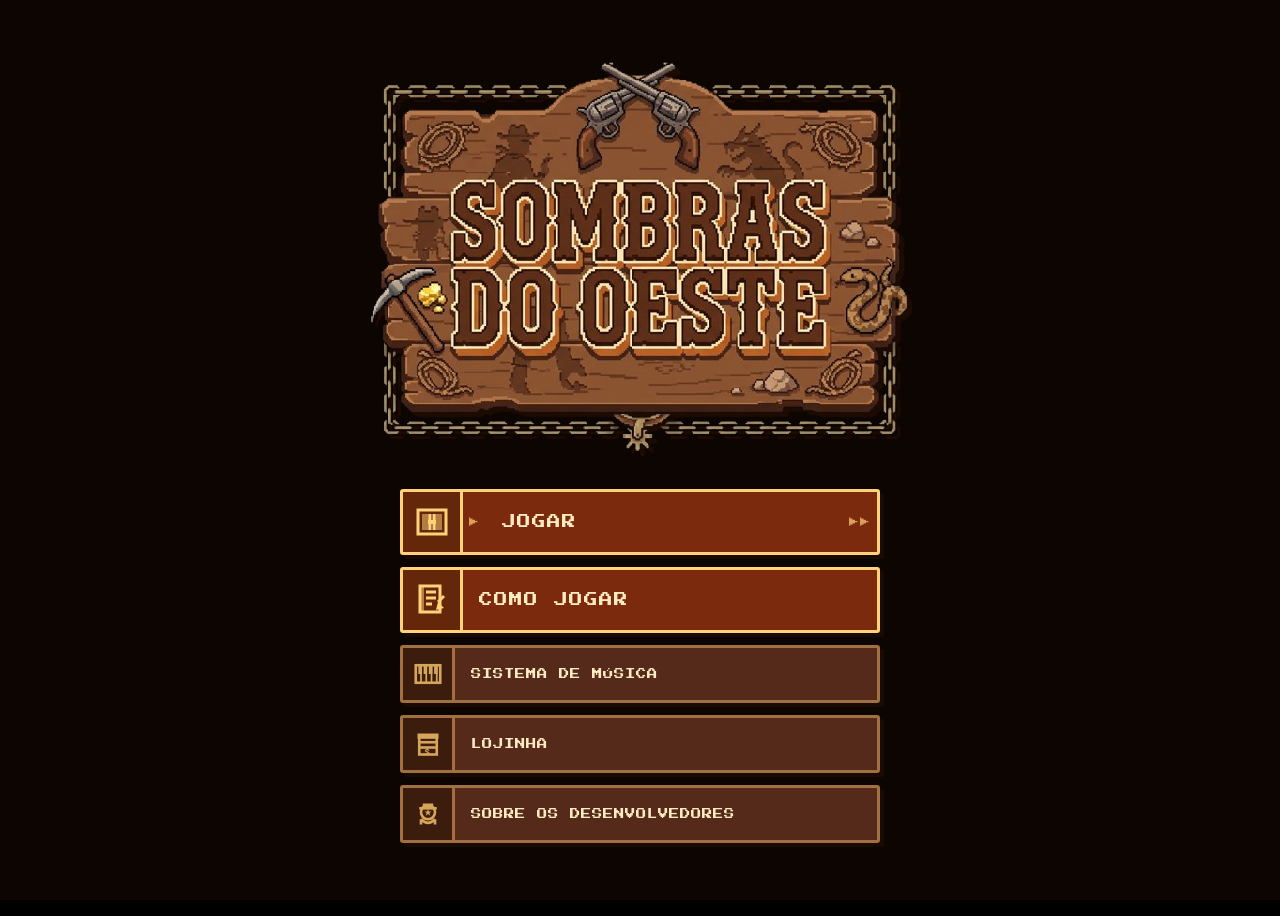
==== index.html @ 562fd6ad "Como jogar Paula Como jogar Paula" ====
<!DOCTYPE html>
<html lang="pt-BR">
<head>
    <meta charset="UTF-8">
    <meta name="viewport" content="width=device-width, initial-scale=1.0">
    <link rel="stylesheet" href="./css/index.css">
    <title>Página Inicial</title>
</head>
<body>
    <div class="video-background">
        <video autoplay loop muted playsinline id="bg-video">
            <source src="./video/tela_inicial.mp4" type="video/mp4">
            Seu navegador não suporta vídeos em HTML5.
        </video>
        <div class="overlay"></div>
    </div>

    <main class="menu-container">
        <img src="./img/logo.png" alt="Sombras do Oeste" class="game-logo">

        <div class="button-group">

            <!-- JOGAR -->
            <a href="./html/intro.html" class="btn-western btn-play">
                <span class="btn-icon">
                    <svg viewBox="0 0 16 16" xmlns="http://www.w3.org/2000/svg">
                        <!-- Porta de saloon / portão estilo faroeste -->
                        <rect x="1" y="2" width="14" height="12" fill="none" stroke="currentColor" stroke-width="1.5"/>
                        <rect x="3" y="4" width="4" height="8" fill="currentColor" opacity="0.5"/>
                        <rect x="9" y="4" width="4" height="8" fill="currentColor" opacity="0.5"/>
                        <line x1="7" y1="4" x2="7" y2="12" stroke="currentColor" stroke-width="1.5"/>
                        <line x1="9" y1="4" x2="9" y2="12" stroke="currentColor" stroke-width="1.5"/>
                        <rect x="6" y="7" width="4" height="2" fill="currentColor"/>
                    </svg>
                </span>
                <span class="btn-arrows-left">▶</span>
                <span class="btn-label">Jogar</span>
                <span class="btn-arrows-right">▶▶</span>
        </a>

            <!-- COMO JOGAR -->
            <a href="./html/sobreJogo.html" class="btn-western btn-play">
                <span class="btn-icon">
                    <svg viewBox="0 0 16 16" xmlns="http://www.w3.org/2000/svg">
                        <!-- Livro / pergaminho -->
                        <rect x="2" y="1" width="10" height="13" fill="none" stroke="currentColor" stroke-width="1.5"/>
                        <rect x="2" y="1" width="2" height="13" fill="currentColor" opacity="0.5"/>
                        <line x1="5" y1="4" x2="10" y2="4" stroke="currentColor" stroke-width="1.5"/>
                        <line x1="5" y1="7" x2="10" y2="7" stroke="currentColor" stroke-width="1.5"/>
                        <line x1="5" y1="10" x2="8"  y2="10" stroke="currentColor" stroke-width="1.5"/>
                        <!-- lápis/pena no canto -->
                        <line x1="11" y1="9" x2="14" y2="6" stroke="currentColor" stroke-width="1.5"/>
                        <polygon points="11,9 10,13 14,12" fill="currentColor"/>
                    </svg>
                </span>
                <span class="btn-label">Como Jogar</span>
            </a>
            <!-- SISTEMA DE MÚSICA -->
<a href="./html/musica.html" class="btn-western" id="btn_musica">                <span class="btn-icon">
                    <svg viewBox="0 0 16 16" xmlns="http://www.w3.org/2000/svg">
                        <!-- Piano / acordeom pixel -->
                        <rect x="1" y="3" width="14" height="10" fill="none" stroke="currentColor" stroke-width="1.5"/>
                        <!-- teclas brancas -->
                        <line x1="4"  y1="3" x2="4"  y2="13" stroke="currentColor" stroke-width="1"/>
                        <line x1="7"  y1="3" x2="7"  y2="13" stroke="currentColor" stroke-width="1"/>
                        <line x1="10" y1="3" x2="10" y2="13" stroke="currentColor" stroke-width="1"/>
                        <line x1="13" y1="3" x2="13" y2="13" stroke="currentColor" stroke-width="1"/>
                        <!-- teclas pretas -->
                        <rect x="2.5" y="3" width="2" height="5" fill="currentColor"/>
                        <rect x="5.5" y="3" width="2" height="5" fill="currentColor"/>
                        <rect x="8.5" y="3" width="2" height="5" fill="currentColor"/>
                        <rect x="11.5" y="3" width="2" height="5" fill="currentColor"/>
                    </svg>
                </span>
                <span class="btn-label">Sistema de Música</span>
            </a>

            <!-- LOJINHA -->
            <button class="btn-western">
                <span class="btn-icon">
                    <svg viewBox="0 0 16 16" xmlns="http://www.w3.org/2000/svg">
                        <!-- Caixote / barril de loja -->
                        <rect x="3" y="4" width="10" height="10" fill="none" stroke="currentColor" stroke-width="1.5"/>
                        <line x1="3" y1="7" x2="13" y2="7" stroke="currentColor" stroke-width="1.5"/>
                        <line x1="3" y1="10" x2="13" y2="10" stroke="currentColor" stroke-width="1.5"/>
                        <!-- tampa -->
                        <rect x="2" y="2" width="12" height="3" fill="currentColor"/>
                        <!-- símbolo $ -->
                        <text x="8" y="14" text-anchor="middle" font-size="5" font-family="monospace" fill="currentColor" font-weight="bold">$</text>
                    </svg>
                </span>
                <span class="btn-label">Lojinha</span>
            </button>

            <!-- SOBRE OS DESENVOLVEDORES -->
            <button class="btn-western">
                <span class="btn-icon">
                    <svg viewBox="0 0 16 16" xmlns="http://www.w3.org/2000/svg">
                        <!-- Xerife / chapéu de cowboy -->
                        <!-- corpo -->
                        <ellipse cx="8" cy="7" rx="4" ry="4" fill="none" stroke="currentColor" stroke-width="1.5"/>
                        <!-- chapéu -->
                        <rect x="5" y="2" width="6" height="3" fill="currentColor"/>
                        <rect x="3" y="4" width="10" height="1.5" fill="currentColor"/>
                        <!-- estrela de xerife -->
                        <polygon points="8,5 8.5,6.5 10,6.5 8.8,7.4 9.3,9 8,8 6.7,9 7.2,7.4 6,6.5 7.5,6.5" fill="currentColor"/>
                        <!-- base -->
                        <path d="M4 11 Q8 15 12 11" fill="none" stroke="currentColor" stroke-width="1.5"/>
                        <line x1="4" y1="11" x2="4" y2="14" stroke="currentColor" stroke-width="1.5"/>
                        <line x1="12" y1="11" x2="12" y2="14" stroke="currentColor" stroke-width="1.5"/>
                    </svg>
                </span>
                <span class="btn-label">Sobre os Desenvolvedores</span>
            </button>

        </div>
    </main>
</body>
</html>
apps-fileview.texmex_20260610.09_p0
index.html
Exibindo index.html…
---- css/index.css ----
@import url('https://fonts.googleapis.com/css2?family=Press+Start+2P&display=swap');
 
* {
    margin: 0;
    padding: 0;
    box-sizing: border-box;
}
 
body {
    font-family: 'Press Start 2P', cursive;
    height: 100vh;
    overflow: hidden;
    background-color: #000;
}
 
/* --- VÍDEO DE FUNDO --- */
.video-background {
    position: absolute;
    top: 0; left: 0;
    width: 100%; height: 100%;
    z-index: -1;
}
 
#bg-video {
    width: 100%; height: 100%;
    object-fit: cover;
    filter: sepia(0.3) contrast(1.1) brightness(0.8);
}
 
.overlay {
    position: absolute;
    top: 0; left: 0;
    width: 100%; height: 100%;
    background: rgba(43, 19, 7, 0.3);
}
 
/* --- CONTAINER DO MENU --- */
.menu-container {
    position: relative;
    width: 100%; height: 100%;
    display: flex;
    flex-direction: column;
    justify-content: center;
    align-items: center;
    z-index: 1;
}
 
/* --- LOGO --- */
.game-logo {
    width: 100%;
    max-width: 550px;
    height: auto;
    margin-bottom: 2rem;
    image-rendering: pixelated;
    filter: drop-shadow(5px 5px 0px rgba(36, 13, 4, 0.7));
}
 
/* --- GRUPO DE BOTÕES --- */
.button-group {
    display: flex;
    flex-direction: column;
    gap: 12px;
    width: 100%;
    max-width: 480px;
}
 
/* --- BOTÃO BASE --- */
.btn-western {
    font-family: 'Press Start 2P', cursive;
    display: flex;
    align-items: center;
    gap: 0;
    background-color: rgba(94, 47, 29, 0.9);
    color: #ffebc2;
    border: 3px solid #a07040;
    padding: 0;
    font-size: 0.65rem;
    text-transform: uppercase;
    cursor: pointer;
    transition: all 0.15s ease-in-out;
    box-shadow: 4px 4px 0px #1a0a04;
    letter-spacing: 1px;
    overflow: hidden;
    border-radius: 3px;
}
 
/* --- ÍCONE À ESQUERDA --- */
.btn-icon {
    display: flex;
    align-items: center;
    justify-content: center;
    width: 52px;
    min-width: 52px;
    height: 52px;
    background-color: rgba(60, 28, 12, 0.95);
    border-right: 3px solid #a07040;
    color: #d4a55a;
    flex-shrink: 0;
}
 
.btn-icon svg {
    width: 28px;
    height: 28px;
    color: #d4a55a;
}
 
/* --- LABEL DO BOTÃO --- */
.btn-label {
    flex: 1;
    padding: 0 16px;
    text-align: left;
}
 
/* --- BOTÃO DE JOGAR (destaque) --- */
.btn-play {
    border-color: #ffd27a;
    color: #ffd27a;
    background-color: rgba(130, 45, 15, 0.95);
    font-size: 0.85rem;
    box-shadow: 4px 4px 0px #1a0a04;
}
 
.btn-play .btn-icon {
    width: 60px;
    min-width: 60px;
    height: 60px;
    background-color: rgba(100, 40, 10, 0.95);
    border-right-color: #ffd27a;
    color: #ffd27a;
}
 
.btn-play .btn-icon svg {
    width: 32px;
    height: 32px;
    color: #ffd27a;
}
 
/* Setas decorativas do botão Jogar */
.btn-arrows-left,
.btn-arrows-right {
    font-size: 0.6rem;
    opacity: 0.7;
    padding: 0 6px;
    color: #ffd27a;
}
 
/* --- HOVER --- */
.btn-western:hover {
    background-color: rgba(200, 160, 80, 0.95);
    color: #3a1a06;
    border-color: #3a1a06;
    transform: translate(-2px, -2px);
    box-shadow: 6px 6px 0px #1a0a04;
}
 
.btn-western:hover .btn-icon {
    background-color: rgba(160, 120, 50, 0.95);
    border-right-color: #3a1a06;
    color: #3a1a06;
}
 
.btn-western:hover .btn-icon svg {
    color: #3a1a06;
}
 
.btn-western:hover .btn-arrows-left,
.btn-western:hover .btn-arrows-right {
    color: #3a1a06;
}
 
/* --- CLIQUE --- */
.btn-western:active {
    transform: translate(3px, 3px);
    box-shadow: 1px 1px 0px #1a0a04;
}
.btn-western,
.btn-western:visited,
.btn-western:hover {
    text-decoration: none;
    color: #ffebc2;
}
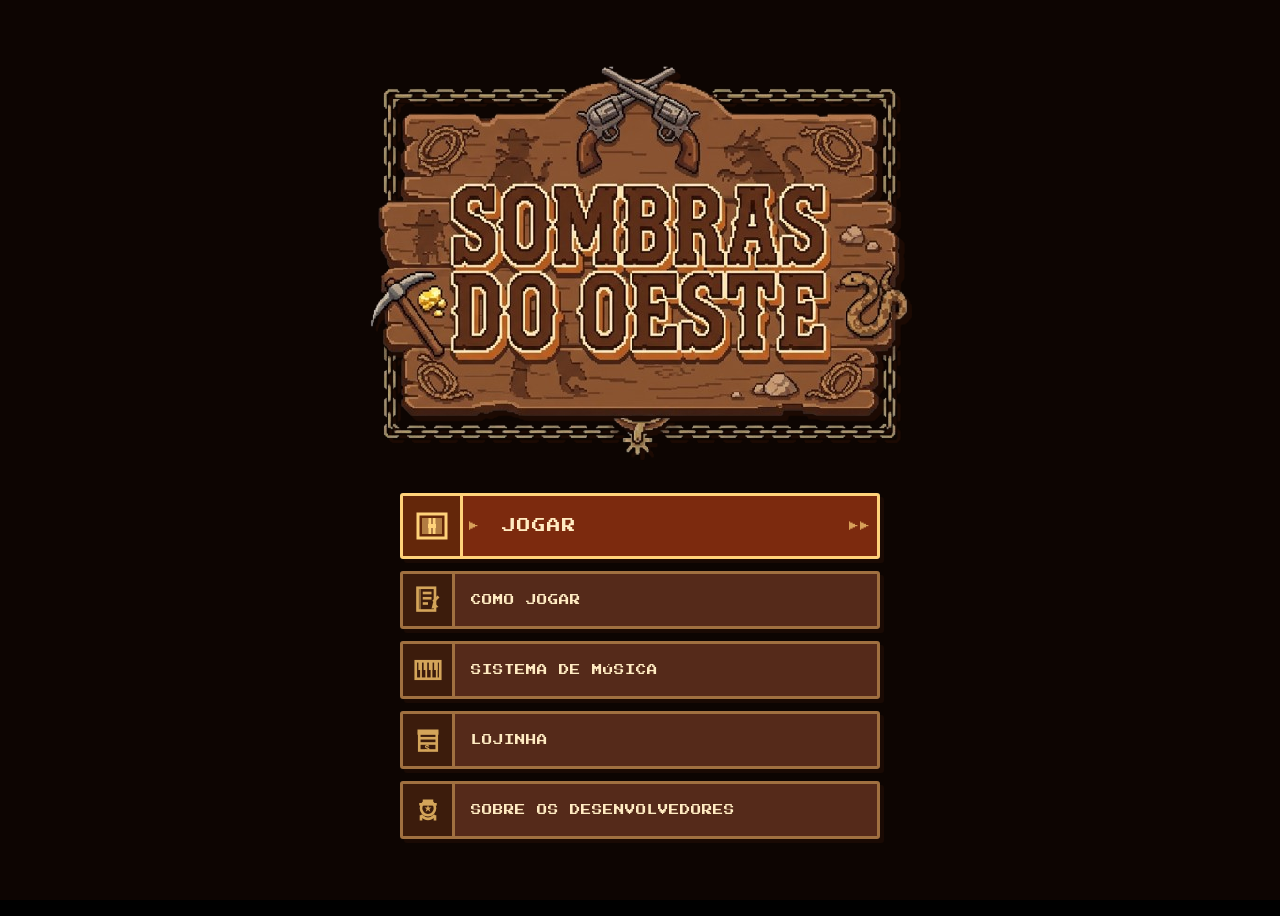
==== commit a661e33f: "loja, desenvolvedores" ====
--- a/index.html
+++ b/index.html
@@ -39,7 +39,7 @@
         </a>
 
             <!-- COMO JOGAR -->
-            <a href="./html/sobreJogo.html" class="btn-western btn-play">
+            <a href="./html/sobreJogo.html" class="btn-western btn_como_jogar">
                 <span class="btn-icon">
                     <svg viewBox="0 0 16 16" xmlns="http://www.w3.org/2000/svg">
                         <!-- Livro / pergaminho -->
@@ -76,7 +76,7 @@
             </a>
 
             <!-- LOJINHA -->
-            <button class="btn-western">
+            <a href="./html/loja.html" class="btn-western btn-loja">
                 <span class="btn-icon">
                     <svg viewBox="0 0 16 16" xmlns="http://www.w3.org/2000/svg">
                         <!-- Caixote / barril de loja -->
@@ -90,10 +90,10 @@
                     </svg>
                 </span>
                 <span class="btn-label">Lojinha</span>
-            </button>
+            </a>
 
             <!-- SOBRE OS DESENVOLVEDORES -->
-            <button class="btn-western">
+            <a href="./html/desenvolvedor.html" class="btn-western btn-desenvolvedor">
                 <span class="btn-icon">
                     <svg viewBox="0 0 16 16" xmlns="http://www.w3.org/2000/svg">
                         <!-- Xerife / chapéu de cowboy -->
@@ -111,7 +111,7 @@
                     </svg>
                 </span>
                 <span class="btn-label">Sobre os Desenvolvedores</span>
-            </button>
+            </a>
 
         </div>
     </main>
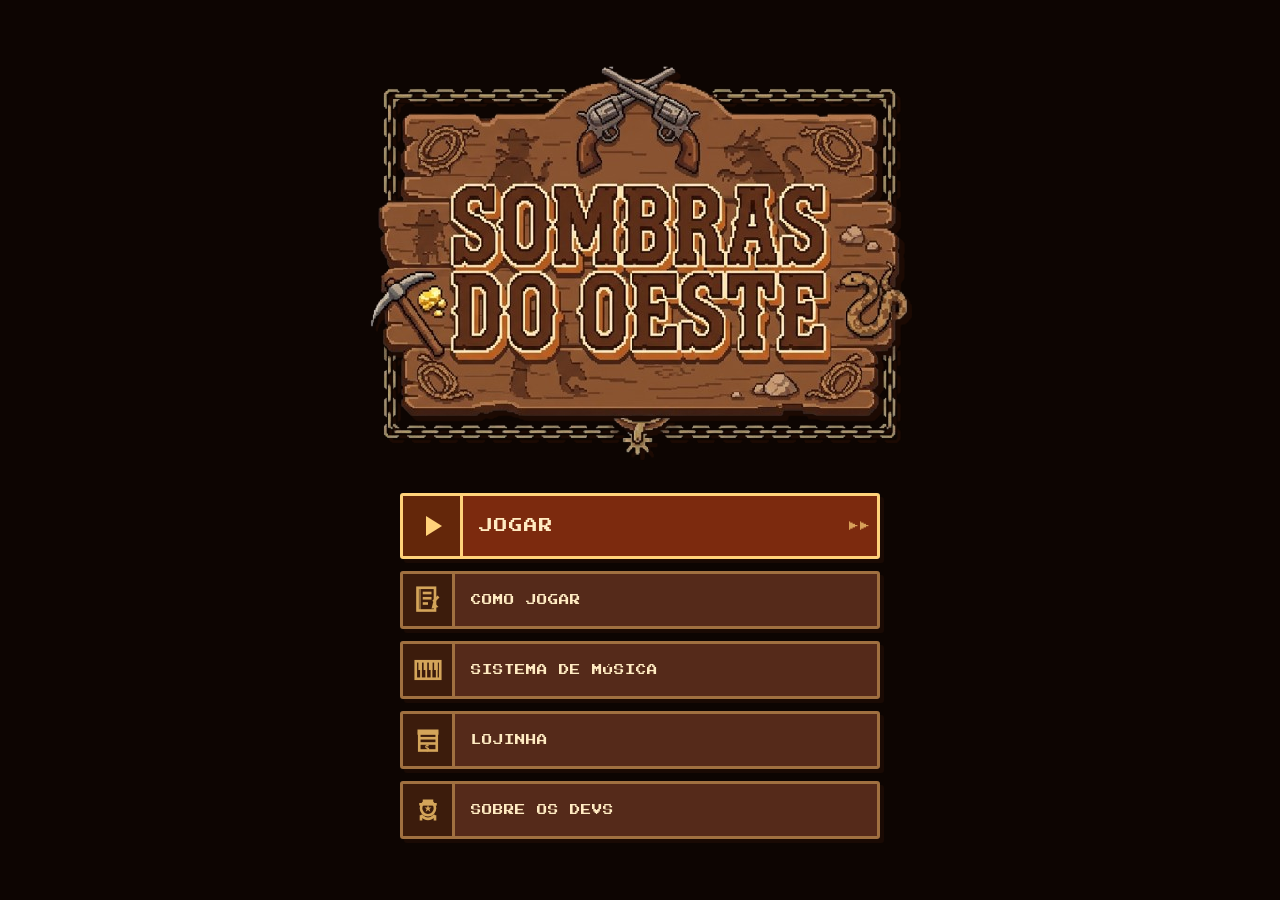
==== commit d57fafde: "“jogo_faroeste git commit -m “jogo_faroeste" ====
--- a/index.html
+++ b/index.html
@@ -20,52 +20,39 @@
 
         <div class="button-group">
 
-            <!-- JOGAR -->
-            <a href="./html/intro.html" class="btn-western btn-play">
-                <span class="btn-icon">
-                    <svg viewBox="0 0 16 16" xmlns="http://www.w3.org/2000/svg">
-                        <!-- Porta de saloon / portão estilo faroeste -->
-                        <rect x="1" y="2" width="14" height="12" fill="none" stroke="currentColor" stroke-width="1.5"/>
-                        <rect x="3" y="4" width="4" height="8" fill="currentColor" opacity="0.5"/>
-                        <rect x="9" y="4" width="4" height="8" fill="currentColor" opacity="0.5"/>
-                        <line x1="7" y1="4" x2="7" y2="12" stroke="currentColor" stroke-width="1.5"/>
-                        <line x1="9" y1="4" x2="9" y2="12" stroke="currentColor" stroke-width="1.5"/>
-                        <rect x="6" y="7" width="4" height="2" fill="currentColor"/>
-                    </svg>
-                </span>
-                <span class="btn-arrows-left">▶</span>
+            <button id="btnAbrirModalJogar" class="btn-western btn-play" style="width: 100%;">
+                <span class="btn-icon">
+                    <svg viewBox="0 0 16 16" xmlns="http://www.w3.org/2000/svg">
+                        <polygon points="5,3 5,13 13,8" fill="currentColor"/>
+                    </svg>
+                </span>
                 <span class="btn-label">Jogar</span>
                 <span class="btn-arrows-right">▶▶</span>
-        </a>
-
-            <!-- COMO JOGAR -->
+            </button>
+
             <a href="./html/sobreJogo.html" class="btn-western btn_como_jogar">
                 <span class="btn-icon">
                     <svg viewBox="0 0 16 16" xmlns="http://www.w3.org/2000/svg">
-                        <!-- Livro / pergaminho -->
                         <rect x="2" y="1" width="10" height="13" fill="none" stroke="currentColor" stroke-width="1.5"/>
                         <rect x="2" y="1" width="2" height="13" fill="currentColor" opacity="0.5"/>
                         <line x1="5" y1="4" x2="10" y2="4" stroke="currentColor" stroke-width="1.5"/>
                         <line x1="5" y1="7" x2="10" y2="7" stroke="currentColor" stroke-width="1.5"/>
                         <line x1="5" y1="10" x2="8"  y2="10" stroke="currentColor" stroke-width="1.5"/>
-                        <!-- lápis/pena no canto -->
                         <line x1="11" y1="9" x2="14" y2="6" stroke="currentColor" stroke-width="1.5"/>
                         <polygon points="11,9 10,13 14,12" fill="currentColor"/>
                     </svg>
                 </span>
                 <span class="btn-label">Como Jogar</span>
             </a>
-            <!-- SISTEMA DE MÚSICA -->
-<a href="./html/musica.html" class="btn-western" id="btn_musica">                <span class="btn-icon">
-                    <svg viewBox="0 0 16 16" xmlns="http://www.w3.org/2000/svg">
-                        <!-- Piano / acordeom pixel -->
+
+            <a href="./html/musica.html" class="btn-western" id="btn_musica">
+                <span class="btn-icon">
+                    <svg viewBox="0 0 16 16" xmlns="http://www.w3.org/2000/svg">
                         <rect x="1" y="3" width="14" height="10" fill="none" stroke="currentColor" stroke-width="1.5"/>
-                        <!-- teclas brancas -->
                         <line x1="4"  y1="3" x2="4"  y2="13" stroke="currentColor" stroke-width="1"/>
                         <line x1="7"  y1="3" x2="7"  y2="13" stroke="currentColor" stroke-width="1"/>
                         <line x1="10" y1="3" x2="10" y2="13" stroke="currentColor" stroke-width="1"/>
                         <line x1="13" y1="3" x2="13" y2="13" stroke="currentColor" stroke-width="1"/>
-                        <!-- teclas pretas -->
                         <rect x="2.5" y="3" width="2" height="5" fill="currentColor"/>
                         <rect x="5.5" y="3" width="2" height="5" fill="currentColor"/>
                         <rect x="8.5" y="3" width="2" height="5" fill="currentColor"/>
@@ -75,48 +62,146 @@
                 <span class="btn-label">Sistema de Música</span>
             </a>
 
-            <!-- LOJINHA -->
             <a href="./html/loja.html" class="btn-western btn-loja">
                 <span class="btn-icon">
                     <svg viewBox="0 0 16 16" xmlns="http://www.w3.org/2000/svg">
-                        <!-- Caixote / barril de loja -->
                         <rect x="3" y="4" width="10" height="10" fill="none" stroke="currentColor" stroke-width="1.5"/>
                         <line x1="3" y1="7" x2="13" y2="7" stroke="currentColor" stroke-width="1.5"/>
                         <line x1="3" y1="10" x2="13" y2="10" stroke="currentColor" stroke-width="1.5"/>
-                        <!-- tampa -->
                         <rect x="2" y="2" width="12" height="3" fill="currentColor"/>
-                        <!-- símbolo $ -->
                         <text x="8" y="14" text-anchor="middle" font-size="5" font-family="monospace" fill="currentColor" font-weight="bold">$</text>
                     </svg>
                 </span>
                 <span class="btn-label">Lojinha</span>
             </a>
 
-            <!-- SOBRE OS DESENVOLVEDORES -->
             <a href="./html/desenvolvedor.html" class="btn-western btn-desenvolvedor">
                 <span class="btn-icon">
                     <svg viewBox="0 0 16 16" xmlns="http://www.w3.org/2000/svg">
-                        <!-- Xerife / chapéu de cowboy -->
-                        <!-- corpo -->
                         <ellipse cx="8" cy="7" rx="4" ry="4" fill="none" stroke="currentColor" stroke-width="1.5"/>
-                        <!-- chapéu -->
                         <rect x="5" y="2" width="6" height="3" fill="currentColor"/>
                         <rect x="3" y="4" width="10" height="1.5" fill="currentColor"/>
-                        <!-- estrela de xerife -->
                         <polygon points="8,5 8.5,6.5 10,6.5 8.8,7.4 9.3,9 8,8 6.7,9 7.2,7.4 6,6.5 7.5,6.5" fill="currentColor"/>
-                        <!-- base -->
                         <path d="M4 11 Q8 15 12 11" fill="none" stroke="currentColor" stroke-width="1.5"/>
                         <line x1="4" y1="11" x2="4" y2="14" stroke="currentColor" stroke-width="1.5"/>
                         <line x1="12" y1="11" x2="12" y2="14" stroke="currentColor" stroke-width="1.5"/>
                     </svg>
                 </span>
-                <span class="btn-label">Sobre os Desenvolvedores</span>
+                <span class="btn-label">Sobre os Devs</span>
             </a>
 
         </div>
     </main>
+
+    <div id="modalJogar" class="modal-overlay">
+        <div class="modal-content">
+            
+            <div id="etapaEscolha">
+                <h2>Selecione o Modo de Jogo</h2>
+                <div class="modal-buttons-row">
+                    <button id="btnJogar1" class="btn-western">
+                        <span class="btn-icon">
+                            <svg viewBox="0 0 16 16" xmlns="http://www.w3.org/2000/svg">
+                                <rect x="1" y="2" width="14" height="12" fill="none" stroke="currentColor" stroke-width="1.5"/>
+                                <rect x="3" y="4" width="4" height="8" fill="currentColor" opacity="0.5"/>
+                                <rect x="9" y="4" width="4" height="8" fill="currentColor" opacity="0.5"/>
+                                <line x1="7" y1="4" x2="7" y2="12" stroke="currentColor" stroke-width="1.5"/>
+                                <line x1="9" y1="4" x2="9" y2="12" stroke="currentColor" stroke-width="1.5"/>
+                                <rect x="6" y="7" width="4" height="2" fill="currentColor"/>
+                            </svg>
+                        </span>
+                        <span class="btn-label">1 Jogador</span>
+                    </button>
+
+                    <button id="btnJogar2" class="btn-western">
+                        <span class="btn-icon">
+                            <svg viewBox="0 0 16 16" xmlns="http://www.w3.org/2000/svg">
+                                <circle cx="5" cy="7" r="2.6" fill="none" stroke="currentColor" stroke-width="1.3"/>
+                                <rect x="3" y="2.4" width="4" height="2" fill="currentColor"/>
+                                <rect x="2" y="3.8" width="6" height="1" fill="currentColor"/>
+                                <circle cx="11" cy="7" r="2.6" fill="none" stroke="currentColor" stroke-width="1.3"/>
+                                <rect x="9" y="2.4" width="4" height="2" fill="currentColor"/>
+                                <rect x="8" y="3.8" width="6" height="1" fill="currentColor"/>
+                                <path d="M2 13 Q5 16 8 13" fill="none" stroke="currentColor" stroke-width="1.3"/>
+                                <path d="M8 13 Q11 16 14 13" fill="none" stroke="currentColor" stroke-width="1.3"/>
+                            </svg>
+                        </span>
+                        <span class="btn-label">2 Jogadores</span>
+                    </button>
+                </div>
+                <button id="btnFecharModal" class="btn-action">Voltar</button>
+            </div>
+
+            <div id="etapaConfirmacao" class="hidden">
+                <h2 id="textoConfirmacao">Deseja iniciar o jogo?</h2>
+                <div class="modal-buttons-row">
+                    <button id="btnConfirmarSim" class="btn-action btn-sim">Sim</button>
+                    <button id="btnConfirmarNao" class="btn-action btn-nao">Não</button>
+                </div>
+            </div>
+
+        </div>
+    </div>
+
+    <script>
+        // Elementos do Modal
+        const modal = document.getElementById('modalJogar');
+        const btnAbrirModal = document.getElementById('btnAbrirModalJogar');
+        const btnFecharModal = document.getElementById('btnFecharModal');
+        
+        const etapaEscolha = document.getElementById('etapaEscolha');
+        const etapaConfirmacao = document.getElementById('etapaConfirmacao');
+        const textoConfirmacao = document.getElementById('textoConfirmacao');
+        
+        const btnJogar1 = document.getElementById('btnJogar1');
+        const btnJogar2 = document.getElementById('btnJogar2');
+        const btnConfirmarSim = document.getElementById('btnConfirmarSim');
+        const btnConfirmarNao = document.getElementById('btnConfirmarNao');
+
+        let modoSelecionadoTemp = "1"; // Guarda temporariamente a escolha
+
+        // Abrir modal ao clicar em "Jogar"
+        btnAbrirModal.addEventListener('click', () => {
+            modal.classList.add('active');
+            etapaEscolha.classList.remove('hidden');
+            etapaConfirmacao.classList.add('hidden');
+        });
+
+        // Fechar modal ao clicar em "Voltar"
+        btnFecharModal.addEventListener('click', () => {
+            modal.classList.remove('active');
+        });
+
+        // Clicou em "1 Jogador"
+        btnJogar1.addEventListener('click', () => {
+            modoSelecionadoTemp = "1";
+            mostrarConfirmacao("Iniciar jogo com 1 Jogador?");
+        });
+
+        // Clicou em "2 Jogadores"
+        btnJogar2.addEventListener('click', () => {
+            modoSelecionadoTemp = "2";
+            mostrarConfirmacao("Iniciar jogo com 2 Jogadores?");
+        });
+
+        // Função que esconde a tela de escolha e mostra a de confirmar
+        function mostrarConfirmacao(mensagem) {
+            textoConfirmacao.innerText = mensagem;
+            etapaEscolha.classList.add('hidden');
+            etapaConfirmacao.classList.remove('hidden');
+        }
+
+        // Se o usuário clicar em "Não" (Cancela e volta a escolher 1 ou 2)
+        btnConfirmarNao.addEventListener('click', () => {
+            etapaConfirmacao.classList.add('hidden');
+            etapaEscolha.classList.remove('hidden');
+        });
+
+        // Se o usuário clicar em "Sim" (Confirma, salva no Storage e vai pro jogo)
+        btnConfirmarSim.addEventListener('click', () => {
+            localStorage.setItem("modoJogo", modoSelecionadoTemp);
+            window.location.href = "./html/intro.html";
+        });
+    </script>
 </body>
-</html>
-apps-fileview.texmex_20260610.09_p0
-index.html
-Exibindo index.html…+</html>
--- a/css/index.css
+++ b/css/index.css
@@ -178,4 +178,112 @@
 .btn-western:hover {
     text-decoration: none;
     color: #ffebc2;
+}
+
+/* =========================================
+   ESTILOS DA TELINHA (MODAL) DE SELEÇÃO
+========================================= */
+.modal-overlay {
+    position: fixed;
+    top: 0; left: 0;
+    width: 100%; height: 100%;
+    background: rgba(0, 0, 0, 0.85);
+    display: flex;
+    justify-content: center;
+    align-items: center;
+    z-index: 100;
+    opacity: 0;
+    pointer-events: none;
+    transition: opacity 0.3s ease;
+}
+
+.modal-overlay.active {
+    opacity: 1;
+    pointer-events: auto;
+}
+
+.modal-content {
+    background-color: rgba(60, 28, 12, 0.95);
+    border: 4px solid #a07040;
+    padding: 2rem;
+    text-align: center;
+    color: #ffebc2;
+    box-shadow: 8px 8px 0px #1a0a04;
+    max-width: 600px;
+    width: 90%;
+    transform: translateY(-20px);
+    transition: transform 0.3s ease;
+}
+
+.modal-overlay.active .modal-content {
+    transform: translateY(0);
+}
+
+.modal-content h2 {
+    font-size: 1.2rem;
+    margin-bottom: 2rem;
+    color: #ffd27a;
+    text-shadow: 2px 2px #1a0a04;
+    line-height: 1.5;
+}
+
+/* Coloca os botões lado a lado */
+.modal-buttons-row {
+    display: flex;
+    flex-direction: row;
+    justify-content: center;
+    gap: 20px;
+    margin-bottom: 1.5rem;
+}
+
+/* Ajustes para os botões caberem bem lado a lado no modal */
+.modal-buttons-row .btn-western {
+    flex: 1;
+    padding-right: 10px;
+}
+
+.modal-buttons-row .btn-label {
+    font-size: 0.55rem;
+    padding: 0 10px;
+    text-align: center;
+}
+
+/* Estilo do botão de Fechar e Sim/Não */
+.btn-action {
+    display: inline-flex;
+    justify-content: center;
+    align-items: center;
+    padding: 15px 30px;
+    font-family: 'Press Start 2P', cursive;
+    background-color: rgba(94, 47, 29, 0.9);
+    color: #ffebc2;
+    border: 3px solid #a07040;
+    font-size: 0.65rem;
+    text-transform: uppercase;
+    cursor: pointer;
+    box-shadow: 4px 4px 0px #1a0a04;
+    transition: all 0.15s ease-in-out;
+}
+
+.btn-action:hover {
+    background-color: rgba(200, 160, 80, 0.95);
+    color: #3a1a06;
+    border-color: #3a1a06;
+    transform: translate(-2px, -2px);
+    box-shadow: 6px 6px 0px #1a0a04;
+}
+
+.btn-action.btn-sim {
+    background-color: rgba(46, 139, 87, 0.9); /* Verde pro sim */
+    border-color: #3cb371;
+}
+
+.btn-action.btn-nao {
+    background-color: rgba(178, 34, 34, 0.9); /* Vermelho pro não */
+    border-color: #ff6347;
+}
+
+/* Ocultar elementos (usado no JS) */
+.hidden {
+    display: none !important;
 }
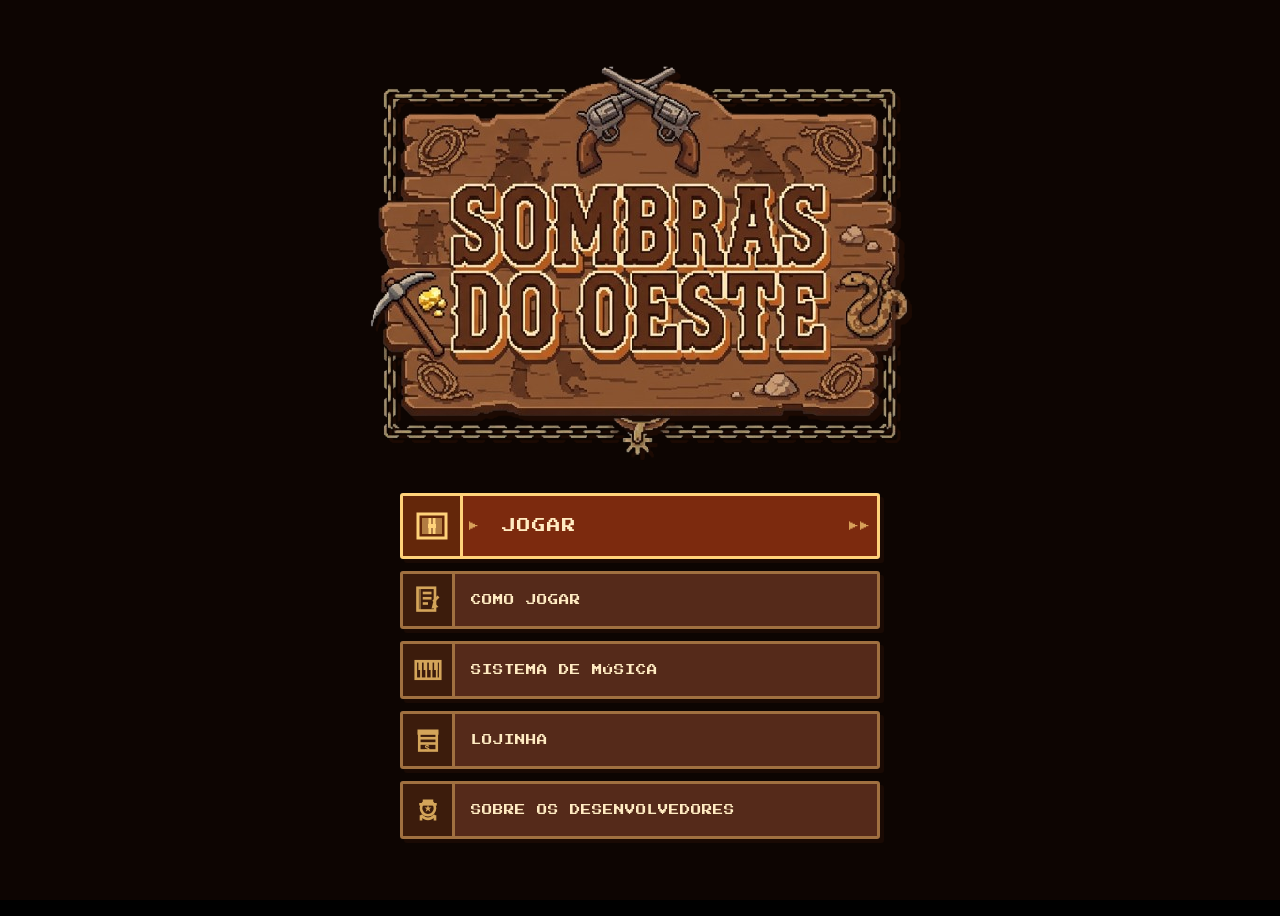
==== commit b355ffc7: "Fix: resolvendo conflitos de históricos diferentes" ====
--- a/index.html
+++ b/index.html
@@ -20,39 +20,52 @@
 
         <div class="button-group">
 
-            <button id="btnAbrirModalJogar" class="btn-western btn-play" style="width: 100%;">
+            <!-- JOGAR -->
+            <a href="./html/intro.html" class="btn-western btn-play">
                 <span class="btn-icon">
                     <svg viewBox="0 0 16 16" xmlns="http://www.w3.org/2000/svg">
-                        <polygon points="5,3 5,13 13,8" fill="currentColor"/>
+                        <!-- Porta de saloon / portão estilo faroeste -->
+                        <rect x="1" y="2" width="14" height="12" fill="none" stroke="currentColor" stroke-width="1.5"/>
+                        <rect x="3" y="4" width="4" height="8" fill="currentColor" opacity="0.5"/>
+                        <rect x="9" y="4" width="4" height="8" fill="currentColor" opacity="0.5"/>
+                        <line x1="7" y1="4" x2="7" y2="12" stroke="currentColor" stroke-width="1.5"/>
+                        <line x1="9" y1="4" x2="9" y2="12" stroke="currentColor" stroke-width="1.5"/>
+                        <rect x="6" y="7" width="4" height="2" fill="currentColor"/>
                     </svg>
                 </span>
+                <span class="btn-arrows-left">▶</span>
                 <span class="btn-label">Jogar</span>
                 <span class="btn-arrows-right">▶▶</span>
-            </button>
+        </a>
 
+            <!-- COMO JOGAR -->
             <a href="./html/sobreJogo.html" class="btn-western btn_como_jogar">
                 <span class="btn-icon">
                     <svg viewBox="0 0 16 16" xmlns="http://www.w3.org/2000/svg">
+                        <!-- Livro / pergaminho -->
                         <rect x="2" y="1" width="10" height="13" fill="none" stroke="currentColor" stroke-width="1.5"/>
                         <rect x="2" y="1" width="2" height="13" fill="currentColor" opacity="0.5"/>
                         <line x1="5" y1="4" x2="10" y2="4" stroke="currentColor" stroke-width="1.5"/>
                         <line x1="5" y1="7" x2="10" y2="7" stroke="currentColor" stroke-width="1.5"/>
                         <line x1="5" y1="10" x2="8"  y2="10" stroke="currentColor" stroke-width="1.5"/>
+                        <!-- lápis/pena no canto -->
                         <line x1="11" y1="9" x2="14" y2="6" stroke="currentColor" stroke-width="1.5"/>
                         <polygon points="11,9 10,13 14,12" fill="currentColor"/>
                     </svg>
                 </span>
                 <span class="btn-label">Como Jogar</span>
             </a>
-
-            <a href="./html/musica.html" class="btn-western" id="btn_musica">
-                <span class="btn-icon">
+            <!-- SISTEMA DE MÚSICA -->
+<a href="./html/musica.html" class="btn-western" id="btn_musica">                <span class="btn-icon">
                     <svg viewBox="0 0 16 16" xmlns="http://www.w3.org/2000/svg">
+                        <!-- Piano / acordeom pixel -->
                         <rect x="1" y="3" width="14" height="10" fill="none" stroke="currentColor" stroke-width="1.5"/>
+                        <!-- teclas brancas -->
                         <line x1="4"  y1="3" x2="4"  y2="13" stroke="currentColor" stroke-width="1"/>
                         <line x1="7"  y1="3" x2="7"  y2="13" stroke="currentColor" stroke-width="1"/>
                         <line x1="10" y1="3" x2="10" y2="13" stroke="currentColor" stroke-width="1"/>
                         <line x1="13" y1="3" x2="13" y2="13" stroke="currentColor" stroke-width="1"/>
+                        <!-- teclas pretas -->
                         <rect x="2.5" y="3" width="2" height="5" fill="currentColor"/>
                         <rect x="5.5" y="3" width="2" height="5" fill="currentColor"/>
                         <rect x="8.5" y="3" width="2" height="5" fill="currentColor"/>
@@ -62,146 +75,48 @@
                 <span class="btn-label">Sistema de Música</span>
             </a>
 
+            <!-- LOJINHA -->
             <a href="./html/loja.html" class="btn-western btn-loja">
                 <span class="btn-icon">
                     <svg viewBox="0 0 16 16" xmlns="http://www.w3.org/2000/svg">
+                        <!-- Caixote / barril de loja -->
                         <rect x="3" y="4" width="10" height="10" fill="none" stroke="currentColor" stroke-width="1.5"/>
                         <line x1="3" y1="7" x2="13" y2="7" stroke="currentColor" stroke-width="1.5"/>
                         <line x1="3" y1="10" x2="13" y2="10" stroke="currentColor" stroke-width="1.5"/>
+                        <!-- tampa -->
                         <rect x="2" y="2" width="12" height="3" fill="currentColor"/>
+                        <!-- símbolo $ -->
                         <text x="8" y="14" text-anchor="middle" font-size="5" font-family="monospace" fill="currentColor" font-weight="bold">$</text>
                     </svg>
                 </span>
                 <span class="btn-label">Lojinha</span>
             </a>
 
+            <!-- SOBRE OS DESENVOLVEDORES -->
             <a href="./html/desenvolvedor.html" class="btn-western btn-desenvolvedor">
                 <span class="btn-icon">
                     <svg viewBox="0 0 16 16" xmlns="http://www.w3.org/2000/svg">
+                        <!-- Xerife / chapéu de cowboy -->
+                        <!-- corpo -->
                         <ellipse cx="8" cy="7" rx="4" ry="4" fill="none" stroke="currentColor" stroke-width="1.5"/>
+                        <!-- chapéu -->
                         <rect x="5" y="2" width="6" height="3" fill="currentColor"/>
                         <rect x="3" y="4" width="10" height="1.5" fill="currentColor"/>
+                        <!-- estrela de xerife -->
                         <polygon points="8,5 8.5,6.5 10,6.5 8.8,7.4 9.3,9 8,8 6.7,9 7.2,7.4 6,6.5 7.5,6.5" fill="currentColor"/>
+                        <!-- base -->
                         <path d="M4 11 Q8 15 12 11" fill="none" stroke="currentColor" stroke-width="1.5"/>
                         <line x1="4" y1="11" x2="4" y2="14" stroke="currentColor" stroke-width="1.5"/>
                         <line x1="12" y1="11" x2="12" y2="14" stroke="currentColor" stroke-width="1.5"/>
                     </svg>
                 </span>
-                <span class="btn-label">Sobre os Devs</span>
+                <span class="btn-label">Sobre os Desenvolvedores</span>
             </a>
 
         </div>
     </main>
-
-    <div id="modalJogar" class="modal-overlay">
-        <div class="modal-content">
-            
-            <div id="etapaEscolha">
-                <h2>Selecione o Modo de Jogo</h2>
-                <div class="modal-buttons-row">
-                    <button id="btnJogar1" class="btn-western">
-                        <span class="btn-icon">
-                            <svg viewBox="0 0 16 16" xmlns="http://www.w3.org/2000/svg">
-                                <rect x="1" y="2" width="14" height="12" fill="none" stroke="currentColor" stroke-width="1.5"/>
-                                <rect x="3" y="4" width="4" height="8" fill="currentColor" opacity="0.5"/>
-                                <rect x="9" y="4" width="4" height="8" fill="currentColor" opacity="0.5"/>
-                                <line x1="7" y1="4" x2="7" y2="12" stroke="currentColor" stroke-width="1.5"/>
-                                <line x1="9" y1="4" x2="9" y2="12" stroke="currentColor" stroke-width="1.5"/>
-                                <rect x="6" y="7" width="4" height="2" fill="currentColor"/>
-                            </svg>
-                        </span>
-                        <span class="btn-label">1 Jogador</span>
-                    </button>
-
-                    <button id="btnJogar2" class="btn-western">
-                        <span class="btn-icon">
-                            <svg viewBox="0 0 16 16" xmlns="http://www.w3.org/2000/svg">
-                                <circle cx="5" cy="7" r="2.6" fill="none" stroke="currentColor" stroke-width="1.3"/>
-                                <rect x="3" y="2.4" width="4" height="2" fill="currentColor"/>
-                                <rect x="2" y="3.8" width="6" height="1" fill="currentColor"/>
-                                <circle cx="11" cy="7" r="2.6" fill="none" stroke="currentColor" stroke-width="1.3"/>
-                                <rect x="9" y="2.4" width="4" height="2" fill="currentColor"/>
-                                <rect x="8" y="3.8" width="6" height="1" fill="currentColor"/>
-                                <path d="M2 13 Q5 16 8 13" fill="none" stroke="currentColor" stroke-width="1.3"/>
-                                <path d="M8 13 Q11 16 14 13" fill="none" stroke="currentColor" stroke-width="1.3"/>
-                            </svg>
-                        </span>
-                        <span class="btn-label">2 Jogadores</span>
-                    </button>
-                </div>
-                <button id="btnFecharModal" class="btn-action">Voltar</button>
-            </div>
-
-            <div id="etapaConfirmacao" class="hidden">
-                <h2 id="textoConfirmacao">Deseja iniciar o jogo?</h2>
-                <div class="modal-buttons-row">
-                    <button id="btnConfirmarSim" class="btn-action btn-sim">Sim</button>
-                    <button id="btnConfirmarNao" class="btn-action btn-nao">Não</button>
-                </div>
-            </div>
-
-        </div>
-    </div>
-
-    <script>
-        // Elementos do Modal
-        const modal = document.getElementById('modalJogar');
-        const btnAbrirModal = document.getElementById('btnAbrirModalJogar');
-        const btnFecharModal = document.getElementById('btnFecharModal');
-        
-        const etapaEscolha = document.getElementById('etapaEscolha');
-        const etapaConfirmacao = document.getElementById('etapaConfirmacao');
-        const textoConfirmacao = document.getElementById('textoConfirmacao');
-        
-        const btnJogar1 = document.getElementById('btnJogar1');
-        const btnJogar2 = document.getElementById('btnJogar2');
-        const btnConfirmarSim = document.getElementById('btnConfirmarSim');
-        const btnConfirmarNao = document.getElementById('btnConfirmarNao');
-
-        let modoSelecionadoTemp = "1"; // Guarda temporariamente a escolha
-
-        // Abrir modal ao clicar em "Jogar"
-        btnAbrirModal.addEventListener('click', () => {
-            modal.classList.add('active');
-            etapaEscolha.classList.remove('hidden');
-            etapaConfirmacao.classList.add('hidden');
-        });
-
-        // Fechar modal ao clicar em "Voltar"
-        btnFecharModal.addEventListener('click', () => {
-            modal.classList.remove('active');
-        });
-
-        // Clicou em "1 Jogador"
-        btnJogar1.addEventListener('click', () => {
-            modoSelecionadoTemp = "1";
-            mostrarConfirmacao("Iniciar jogo com 1 Jogador?");
-        });
-
-        // Clicou em "2 Jogadores"
-        btnJogar2.addEventListener('click', () => {
-            modoSelecionadoTemp = "2";
-            mostrarConfirmacao("Iniciar jogo com 2 Jogadores?");
-        });
-
-        // Função que esconde a tela de escolha e mostra a de confirmar
-        function mostrarConfirmacao(mensagem) {
-            textoConfirmacao.innerText = mensagem;
-            etapaEscolha.classList.add('hidden');
-            etapaConfirmacao.classList.remove('hidden');
-        }
-
-        // Se o usuário clicar em "Não" (Cancela e volta a escolher 1 ou 2)
-        btnConfirmarNao.addEventListener('click', () => {
-            etapaConfirmacao.classList.add('hidden');
-            etapaEscolha.classList.remove('hidden');
-        });
-
-        // Se o usuário clicar em "Sim" (Confirma, salva no Storage e vai pro jogo)
-        btnConfirmarSim.addEventListener('click', () => {
-            localStorage.setItem("modoJogo", modoSelecionadoTemp);
-            window.location.href = "./html/intro.html";
-        });
-    </script>
 </body>
-</html>+</html>
+apps-fileview.texmex_20260610.09_p0
+index.html
+Exibindo index.html…
--- a/css/index.css
+++ b/css/index.css
@@ -178,112 +178,4 @@
 .btn-western:hover {
     text-decoration: none;
     color: #ffebc2;
-}
-
-/* =========================================
-   ESTILOS DA TELINHA (MODAL) DE SELEÇÃO
-========================================= */
-.modal-overlay {
-    position: fixed;
-    top: 0; left: 0;
-    width: 100%; height: 100%;
-    background: rgba(0, 0, 0, 0.85);
-    display: flex;
-    justify-content: center;
-    align-items: center;
-    z-index: 100;
-    opacity: 0;
-    pointer-events: none;
-    transition: opacity 0.3s ease;
-}
-
-.modal-overlay.active {
-    opacity: 1;
-    pointer-events: auto;
-}
-
-.modal-content {
-    background-color: rgba(60, 28, 12, 0.95);
-    border: 4px solid #a07040;
-    padding: 2rem;
-    text-align: center;
-    color: #ffebc2;
-    box-shadow: 8px 8px 0px #1a0a04;
-    max-width: 600px;
-    width: 90%;
-    transform: translateY(-20px);
-    transition: transform 0.3s ease;
-}
-
-.modal-overlay.active .modal-content {
-    transform: translateY(0);
-}
-
-.modal-content h2 {
-    font-size: 1.2rem;
-    margin-bottom: 2rem;
-    color: #ffd27a;
-    text-shadow: 2px 2px #1a0a04;
-    line-height: 1.5;
-}
-
-/* Coloca os botões lado a lado */
-.modal-buttons-row {
-    display: flex;
-    flex-direction: row;
-    justify-content: center;
-    gap: 20px;
-    margin-bottom: 1.5rem;
-}
-
-/* Ajustes para os botões caberem bem lado a lado no modal */
-.modal-buttons-row .btn-western {
-    flex: 1;
-    padding-right: 10px;
-}
-
-.modal-buttons-row .btn-label {
-    font-size: 0.55rem;
-    padding: 0 10px;
-    text-align: center;
-}
-
-/* Estilo do botão de Fechar e Sim/Não */
-.btn-action {
-    display: inline-flex;
-    justify-content: center;
-    align-items: center;
-    padding: 15px 30px;
-    font-family: 'Press Start 2P', cursive;
-    background-color: rgba(94, 47, 29, 0.9);
-    color: #ffebc2;
-    border: 3px solid #a07040;
-    font-size: 0.65rem;
-    text-transform: uppercase;
-    cursor: pointer;
-    box-shadow: 4px 4px 0px #1a0a04;
-    transition: all 0.15s ease-in-out;
-}
-
-.btn-action:hover {
-    background-color: rgba(200, 160, 80, 0.95);
-    color: #3a1a06;
-    border-color: #3a1a06;
-    transform: translate(-2px, -2px);
-    box-shadow: 6px 6px 0px #1a0a04;
-}
-
-.btn-action.btn-sim {
-    background-color: rgba(46, 139, 87, 0.9); /* Verde pro sim */
-    border-color: #3cb371;
-}
-
-.btn-action.btn-nao {
-    background-color: rgba(178, 34, 34, 0.9); /* Vermelho pro não */
-    border-color: #ff6347;
-}
-
-/* Ocultar elementos (usado no JS) */
-.hidden {
-    display: none !important;
 }
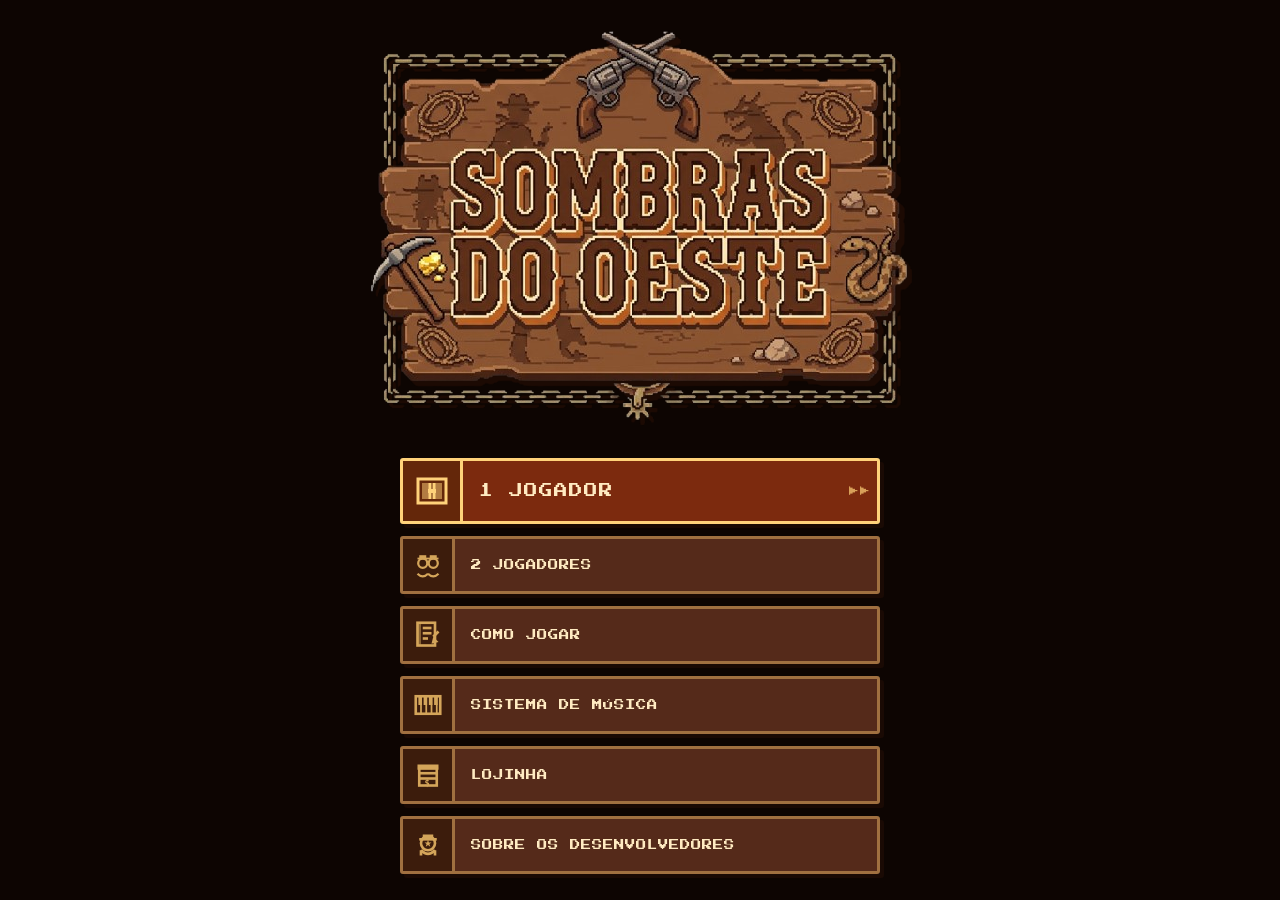
==== commit efdb7474: "funciona pfvr" ====
--- a/index.html
+++ b/index.html
@@ -20,11 +20,10 @@
 
         <div class="button-group">
 
-            <!-- JOGAR -->
-            <a href="./html/intro.html" class="btn-western btn-play">
+            <!-- JOGAR SOZINHO (1 JOGADOR) -->
+            <a href="./html/intro.html" id="btnJogar1" class="btn-western btn-play">
                 <span class="btn-icon">
                     <svg viewBox="0 0 16 16" xmlns="http://www.w3.org/2000/svg">
-                        <!-- Porta de saloon / portão estilo faroeste -->
                         <rect x="1" y="2" width="14" height="12" fill="none" stroke="currentColor" stroke-width="1.5"/>
                         <rect x="3" y="4" width="4" height="8" fill="currentColor" opacity="0.5"/>
                         <rect x="9" y="4" width="4" height="8" fill="currentColor" opacity="0.5"/>
@@ -33,10 +32,27 @@
                         <rect x="6" y="7" width="4" height="2" fill="currentColor"/>
                     </svg>
                 </span>
-                <span class="btn-arrows-left">▶</span>
-                <span class="btn-label">Jogar</span>
+                <span class="btn-label">1 Jogador</span>
                 <span class="btn-arrows-right">▶▶</span>
         </a>
+
+            <!-- JOGAR EM DUPLA (2 JOGADORES) -->
+            <a href="./html/intro.html" id="btnJogar2" class="btn-western">
+                <span class="btn-icon">
+                    <svg viewBox="0 0 16 16" xmlns="http://www.w3.org/2000/svg">
+
+                        <circle cx="5" cy="7" r="2.6" fill="none" stroke="currentColor" stroke-width="1.3"/>
+                        <rect x="3" y="2.4" width="4" height="2" fill="currentColor"/>
+                        <rect x="2" y="3.8" width="6" height="1" fill="currentColor"/>
+                        <circle cx="11" cy="7" r="2.6" fill="none" stroke="currentColor" stroke-width="1.3"/>
+                        <rect x="9" y="2.4" width="4" height="2" fill="currentColor"/>
+                        <rect x="8" y="3.8" width="6" height="1" fill="currentColor"/>
+                        <path d="M2 13 Q5 16 8 13" fill="none" stroke="currentColor" stroke-width="1.3"/>
+                        <path d="M8 13 Q11 16 14 13" fill="none" stroke="currentColor" stroke-width="1.3"/>
+                    </svg>
+                </span>
+                <span class="btn-label">2 Jogadores</span>
+            </a>
 
             <!-- COMO JOGAR -->
             <a href="./html/sobreJogo.html" class="btn-western btn_como_jogar">
@@ -115,8 +131,18 @@
 
         </div>
     </main>
+
+    <script>
+        // ==========================================
+        // ESCOLHA DE MODO: 1 OU 2 JOGADORES  
+        // ==========================================
+        document.getElementById("btnJogar1").addEventListener("click", () => {
+            localStorage.setItem("modoJogo", "1");
+        });
+
+        document.getElementById("btnJogar2").addEventListener("click", () => {
+            localStorage.setItem("modoJogo", "2");
+        });
+    </script>
 </body>
-</html>
-apps-fileview.texmex_20260610.09_p0
-index.html
-Exibindo index.html…+</html>
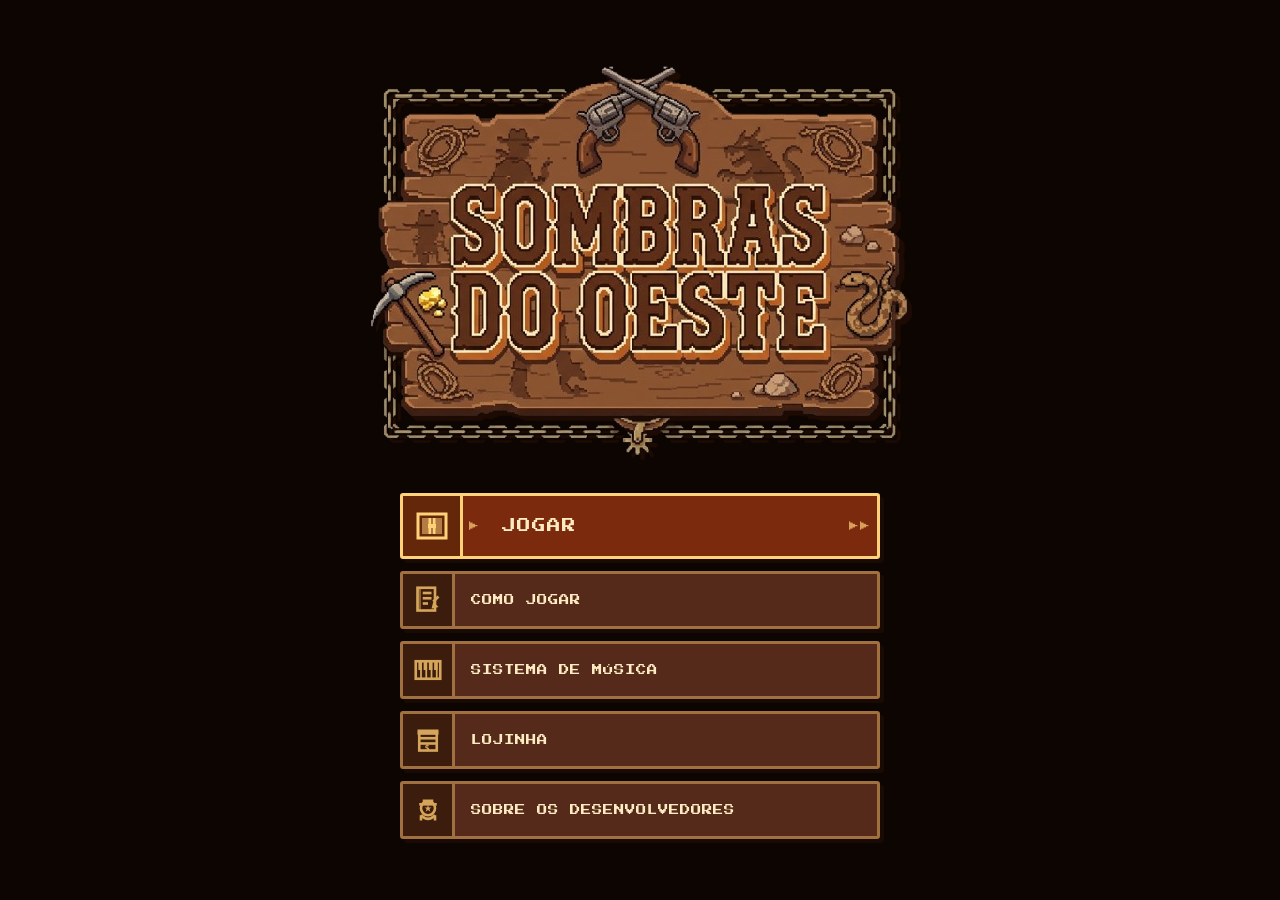
==== commit d7171a57: "Fix: resolvendo conflitos do multiplayer" ====
--- a/index.html
+++ b/index.html
@@ -18,10 +18,9 @@
     <main class="menu-container">
         <img src="./img/logo.png" alt="Sombras do Oeste" class="game-logo">
 
-        <div class="button-group">
+        <div class="button-group" id="main-menu-buttons">
 
-            <!-- JOGAR SOZINHO (1 JOGADOR) -->
-            <a href="./html/intro.html" id="btnJogar1" class="btn-western btn-play">
+            <button id="btnIniciarFluxo" class="btn-western btn-play">
                 <span class="btn-icon">
                     <svg viewBox="0 0 16 16" xmlns="http://www.w3.org/2000/svg">
                         <rect x="1" y="2" width="14" height="12" fill="none" stroke="currentColor" stroke-width="1.5"/>
@@ -32,56 +31,34 @@
                         <rect x="6" y="7" width="4" height="2" fill="currentColor"/>
                     </svg>
                 </span>
-                <span class="btn-label">1 Jogador</span>
+                <span class="btn-arrows-left">▶</span>
+                <span class="btn-label">Jogar</span>
                 <span class="btn-arrows-right">▶▶</span>
-        </a>
+            </button>
 
-            <!-- JOGAR EM DUPLA (2 JOGADORES) -->
-            <a href="./html/intro.html" id="btnJogar2" class="btn-western">
-                <span class="btn-icon">
-                    <svg viewBox="0 0 16 16" xmlns="http://www.w3.org/2000/svg">
-
-                        <circle cx="5" cy="7" r="2.6" fill="none" stroke="currentColor" stroke-width="1.3"/>
-                        <rect x="3" y="2.4" width="4" height="2" fill="currentColor"/>
-                        <rect x="2" y="3.8" width="6" height="1" fill="currentColor"/>
-                        <circle cx="11" cy="7" r="2.6" fill="none" stroke="currentColor" stroke-width="1.3"/>
-                        <rect x="9" y="2.4" width="4" height="2" fill="currentColor"/>
-                        <rect x="8" y="3.8" width="6" height="1" fill="currentColor"/>
-                        <path d="M2 13 Q5 16 8 13" fill="none" stroke="currentColor" stroke-width="1.3"/>
-                        <path d="M8 13 Q11 16 14 13" fill="none" stroke="currentColor" stroke-width="1.3"/>
-                    </svg>
-                </span>
-                <span class="btn-label">2 Jogadores</span>
-            </a>
-
-            <!-- COMO JOGAR -->
             <a href="./html/sobreJogo.html" class="btn-western btn_como_jogar">
                 <span class="btn-icon">
                     <svg viewBox="0 0 16 16" xmlns="http://www.w3.org/2000/svg">
-                        <!-- Livro / pergaminho -->
                         <rect x="2" y="1" width="10" height="13" fill="none" stroke="currentColor" stroke-width="1.5"/>
                         <rect x="2" y="1" width="2" height="13" fill="currentColor" opacity="0.5"/>
                         <line x1="5" y1="4" x2="10" y2="4" stroke="currentColor" stroke-width="1.5"/>
                         <line x1="5" y1="7" x2="10" y2="7" stroke="currentColor" stroke-width="1.5"/>
                         <line x1="5" y1="10" x2="8"  y2="10" stroke="currentColor" stroke-width="1.5"/>
-                        <!-- lápis/pena no canto -->
                         <line x1="11" y1="9" x2="14" y2="6" stroke="currentColor" stroke-width="1.5"/>
                         <polygon points="11,9 10,13 14,12" fill="currentColor"/>
                     </svg>
                 </span>
                 <span class="btn-label">Como Jogar</span>
             </a>
-            <!-- SISTEMA DE MÚSICA -->
-<a href="./html/musica.html" class="btn-western" id="btn_musica">                <span class="btn-icon">
+
+            <a href="./html/musica.html" class="btn-western" id="btn_musica">
+                <span class="btn-icon">
                     <svg viewBox="0 0 16 16" xmlns="http://www.w3.org/2000/svg">
-                        <!-- Piano / acordeom pixel -->
                         <rect x="1" y="3" width="14" height="10" fill="none" stroke="currentColor" stroke-width="1.5"/>
-                        <!-- teclas brancas -->
                         <line x1="4"  y1="3" x2="4"  y2="13" stroke="currentColor" stroke-width="1"/>
                         <line x1="7"  y1="3" x2="7"  y2="13" stroke="currentColor" stroke-width="1"/>
                         <line x1="10" y1="3" x2="10" y2="13" stroke="currentColor" stroke-width="1"/>
                         <line x1="13" y1="3" x2="13" y2="13" stroke="currentColor" stroke-width="1"/>
-                        <!-- teclas pretas -->
                         <rect x="2.5" y="3" width="2" height="5" fill="currentColor"/>
                         <rect x="5.5" y="3" width="2" height="5" fill="currentColor"/>
                         <rect x="8.5" y="3" width="2" height="5" fill="currentColor"/>
@@ -91,36 +68,26 @@
                 <span class="btn-label">Sistema de Música</span>
             </a>
 
-            <!-- LOJINHA -->
             <a href="./html/loja.html" class="btn-western btn-loja">
                 <span class="btn-icon">
                     <svg viewBox="0 0 16 16" xmlns="http://www.w3.org/2000/svg">
-                        <!-- Caixote / barril de loja -->
                         <rect x="3" y="4" width="10" height="10" fill="none" stroke="currentColor" stroke-width="1.5"/>
                         <line x1="3" y1="7" x2="13" y2="7" stroke="currentColor" stroke-width="1.5"/>
                         <line x1="3" y1="10" x2="13" y2="10" stroke="currentColor" stroke-width="1.5"/>
-                        <!-- tampa -->
                         <rect x="2" y="2" width="12" height="3" fill="currentColor"/>
-                        <!-- símbolo $ -->
                         <text x="8" y="14" text-anchor="middle" font-size="5" font-family="monospace" fill="currentColor" font-weight="bold">$</text>
                     </svg>
                 </span>
                 <span class="btn-label">Lojinha</span>
             </a>
 
-            <!-- SOBRE OS DESENVOLVEDORES -->
             <a href="./html/desenvolvedor.html" class="btn-western btn-desenvolvedor">
                 <span class="btn-icon">
                     <svg viewBox="0 0 16 16" xmlns="http://www.w3.org/2000/svg">
-                        <!-- Xerife / chapéu de cowboy -->
-                        <!-- corpo -->
                         <ellipse cx="8" cy="7" rx="4" ry="4" fill="none" stroke="currentColor" stroke-width="1.5"/>
-                        <!-- chapéu -->
                         <rect x="5" y="2" width="6" height="3" fill="currentColor"/>
                         <rect x="3" y="4" width="10" height="1.5" fill="currentColor"/>
-                        <!-- estrela de xerife -->
                         <polygon points="8,5 8.5,6.5 10,6.5 8.8,7.4 9.3,9 8,8 6.7,9 7.2,7.4 6,6.5 7.5,6.5" fill="currentColor"/>
-                        <!-- base -->
                         <path d="M4 11 Q8 15 12 11" fill="none" stroke="currentColor" stroke-width="1.5"/>
                         <line x1="4" y1="11" x2="4" y2="14" stroke="currentColor" stroke-width="1.5"/>
                         <line x1="12" y1="11" x2="12" y2="14" stroke="currentColor" stroke-width="1.5"/>
@@ -128,21 +95,90 @@
                 </span>
                 <span class="btn-label">Sobre os Desenvolvedores</span>
             </a>
+        </div>
 
+        <div id="modalModo" class="modal-western">
+            <div class="modal-content">
+                <div id="etapaEscolha">
+                    <h2 class="modal-title">Selecione o Modo</h2>
+                    <div class="button-group">
+                        <button id="btnOpcao1" class="btn-western">
+                            <span class="btn-label" style="text-align: center;">1 Jogador</span>
+                        </button>
+                        <button id="btnOpcao2" class="btn-western">
+                            <span class="btn-label" style="text-align: center;">2 Jogadores</span>
+                        </button>
+                        <button id="btnFecharModal" class="btn-western btn-back">
+                            <span class="btn-label" style="text-align: center;">Voltar ao Menu</span>
+                        </button>
+                    </div>
+                </div>
+
+                <div id="etapaConfirmacao" style="display: none;">
+                    <h2 class="modal-title" id="textoConfirmacao">Confirmar?</h2>
+                    <div class="button-group">
+                        <button id="btnConfirmarSim" class="btn-western btn-play">
+                            <span class="btn-label" style="text-align: center;">Confirmar</span>
+                        </button>
+                        <button id="btnConfirmarVoltar" class="btn-western btn-back">
+                            <span class="btn-label" style="text-align: center;">Voltar</span>
+                        </button>
+                    </div>
+                </div>
+            </div>
         </div>
     </main>
 
     <script>
-        // ==========================================
-        // ESCOLHA DE MODO: 1 OU 2 JOGADORES  
-        // ==========================================
-        document.getElementById("btnJogar1").addEventListener("click", () => {
-            localStorage.setItem("modoJogo", "1");
+        const modalModo = document.getElementById("modalModo");
+        const etapaEscolha = document.getElementById("etapaEscolha");
+        const etapaConfirmacao = document.getElementById("etapaConfirmacao");
+        const textoConfirmacao = document.getElementById("textoConfirmacao");
+
+        let modoSelecionado = "";
+
+        // Abrir Modal ao clicar em Jogar
+        document.getElementById("btnIniciarFluxo").addEventListener("click", () => {
+            modalModo.classList.add("active");
+            irParaEtapaEscolha();
         });
 
-        document.getElementById("btnJogar2").addEventListener("click", () => {
-            localStorage.setItem("modoJogo", "2");
+        // Fechar Modal (Voltar ao menu)
+        document.getElementById("btnFecharModal").addEventListener("click", () => {
+            modalModo.classList.remove("active");
         });
+
+        // Seleção de 1 Jogador
+        document.getElementById("btnOpcao1").addEventListener("click", () => {
+            modoSelecionado = "1";
+            mostrarConfirmacao("Iniciar com 1 Jogador?");
+        });
+
+        // Seleção de 2 Jogadores
+        document.getElementById("btnOpcao2").addEventListener("click", () => {
+            modoSelecionado = "2";
+            mostrarConfirmacao("Iniciar com 2 Jogadores?");
+        });
+
+        // Voltar da confirmação para a escolha de jogadores
+        document.getElementById("btnConfirmarVoltar").addEventListener("click", irParaEtapaEscolha);
+
+        // Confirmar e iniciar o jogo
+        document.getElementById("btnConfirmarSim").addEventListener("click", () => {
+            localStorage.setItem("modoJogo", modoSelecionado);
+            window.location.href = "./html/intro.html"; // Redireciona para a introdução do jogo
+        });
+
+        function mostrarConfirmacao(mensagem) {
+            etapaEscolha.style.display = "none";
+            etapaConfirmacao.style.display = "block";
+            textoConfirmacao.textContent = mensagem;
+        }
+
+        function irParaEtapaEscolha() {
+            etapaConfirmacao.style.display = "none";
+            etapaEscolha.style.display = "block";
+        }
     </script>
 </body>
 </html>
--- a/css/index.css
+++ b/css/index.css
@@ -178,4 +178,63 @@
 .btn-western:hover {
     text-decoration: none;
     color: #ffebc2;
+}
+
+/* --- JANELA MODAL (ESCOLHA DE JOGADORES) --- */
+.modal-western {
+    position: fixed;
+    top: 0; left: 0;
+    width: 100%; height: 100%;
+    background: rgba(0, 0, 0, 0.85);
+    z-index: 10;
+    display: flex;
+    justify-content: center;
+    align-items: center;
+    opacity: 0;
+    pointer-events: none;
+    transition: opacity 0.2s ease-in-out;
+}
+
+.modal-western.active {
+    opacity: 1;
+    pointer-events: auto;
+}
+
+.modal-content {
+    background-color: rgba(43, 19, 7, 0.95);
+    border: 4px solid #a07040;
+    box-shadow: 0px 0px 20px rgba(0,0,0,0.8), 8px 8px 0px #1a0a04;
+    padding: 2.5rem;
+    width: 100%;
+    max-width: 440px;
+    text-align: center;
+    border-radius: 4px;
+}
+
+.modal-title {
+    color: #ffd27a;
+    font-size: 0.9rem;
+    margin-bottom: 2rem;
+    text-transform: uppercase;
+    line-height: 1.5;
+    letter-spacing: 1px;
+    text-shadow: 2px 2px 0px #1a0a04;
+}
+
+/* Ajuste fino para os botões do modal centralizarem o texto */
+.modal-content .btn-western {
+    padding: 14px 0;
+    justify-content: center;
+}
+
+/* Botão de voltar com cor diferenciada (cinza/marrom escuro) */
+.btn-back {
+    background-color: rgba(40, 35, 30, 0.9);
+    border-color: #706555;
+    color: #d5c8b5;
+}
+.btn-back:hover {
+    background-color: #706555;
+    color: #201a15;
+    border-color: #201a15;
 }
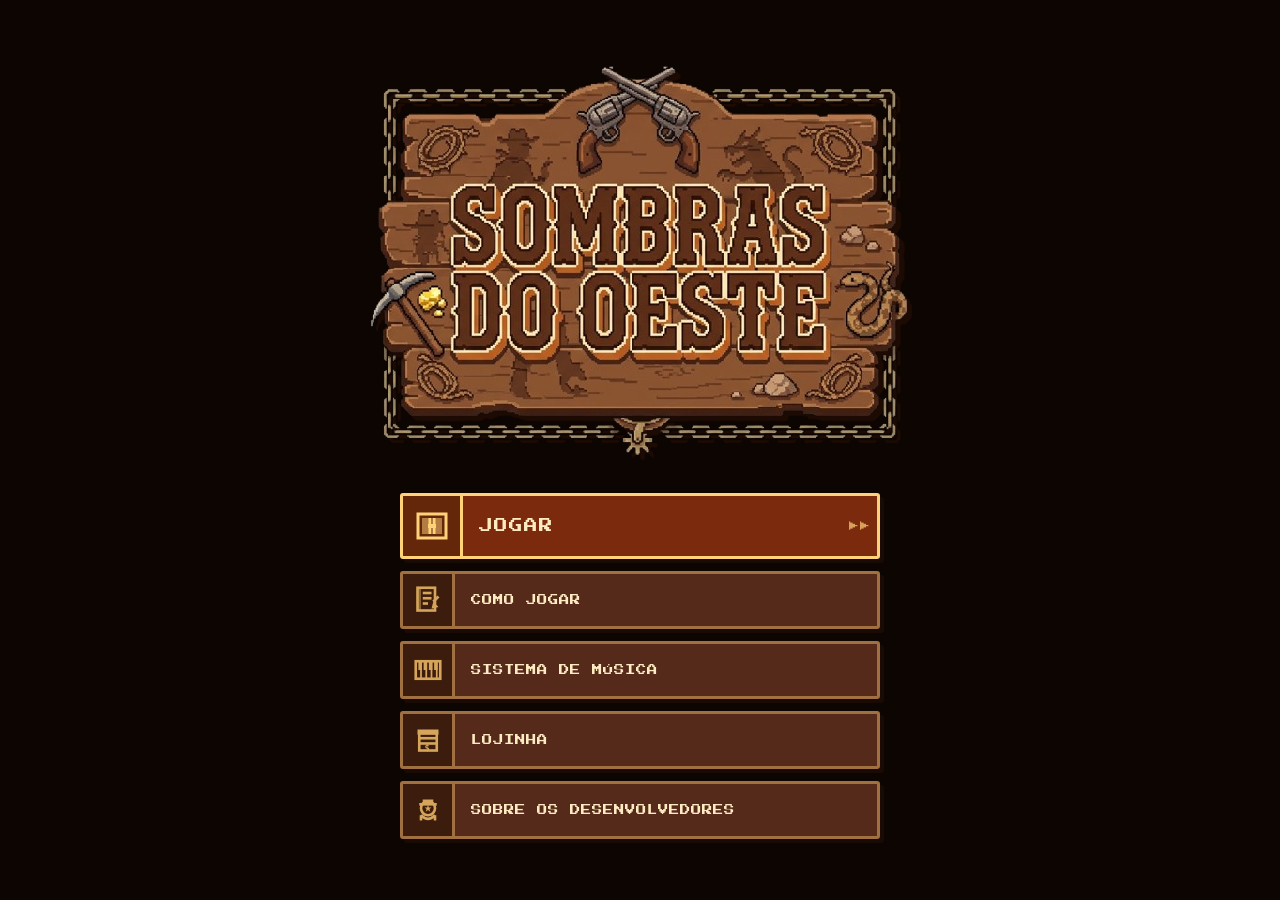
==== commit be985da3: "tirei_flechinha_pietro" ====
--- a/index.html
+++ b/index.html
@@ -31,7 +31,6 @@
                         <rect x="6" y="7" width="4" height="2" fill="currentColor"/>
                     </svg>
                 </span>
-                <span class="btn-arrows-left">▶</span>
                 <span class="btn-label">Jogar</span>
                 <span class="btn-arrows-right">▶▶</span>
             </button>
